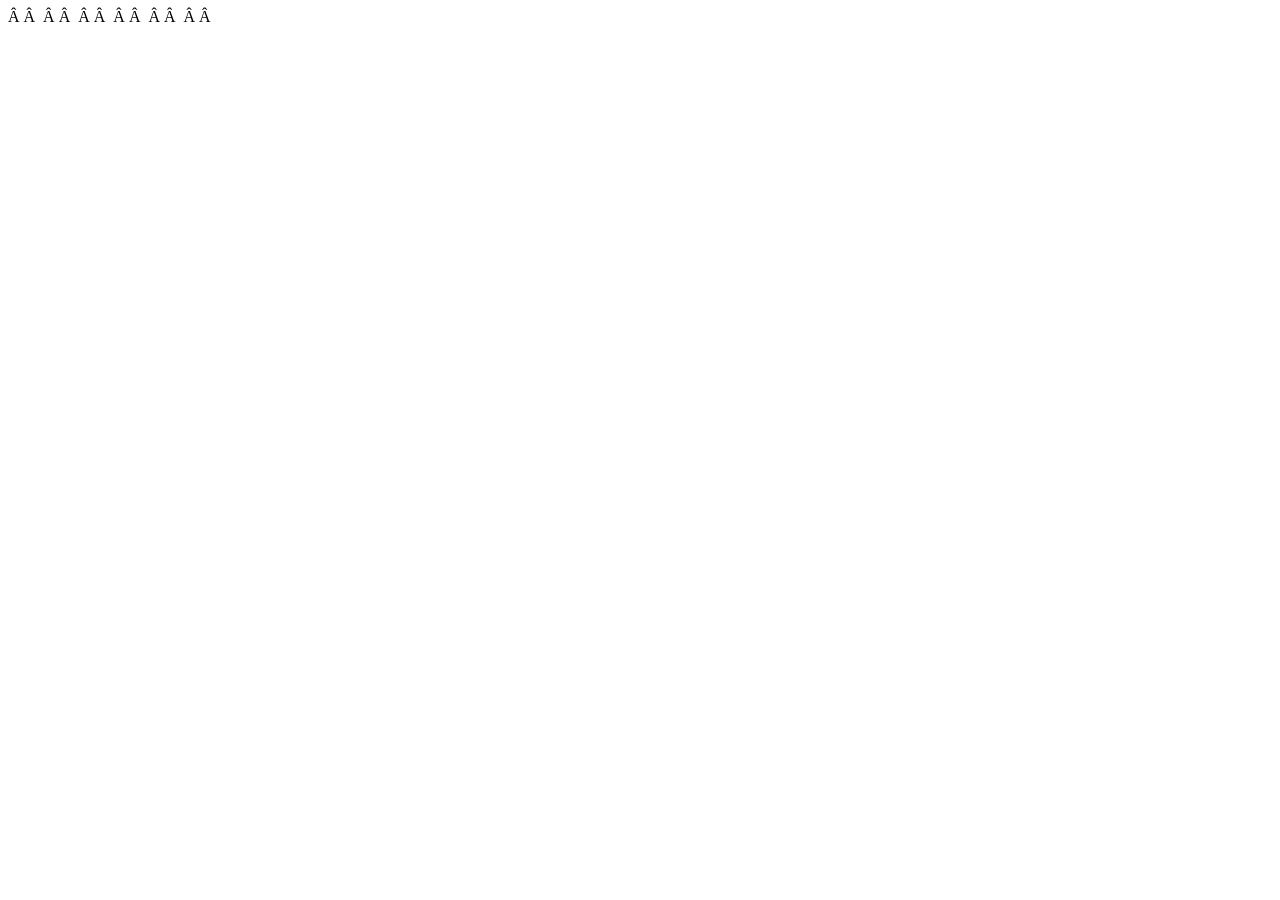
==== s/sss.html @ dd644e6e "Create sss.html" ====
<!doctype html>
<html lang="en">
<head>
  <meta charset="UTF-8" />
  <meta name="viewport" content="width=device-width, initial-scale=1.0" />
  <title>⨇</title>
  <style>
    html, body {
      margin: 0;
      width: 100%;
      height: 100%;
      overflow: hidden;
      background: #05070a;
    }

    canvas {
      width: 100vw;
      height: 100vh;
      display: block;
      image-rendering: pixelated;
      image-rendering: crisp-edges;
    }
  </style>
</head>
<body>
  <canvas id="c"></canvas>

  <script>
    const canvas = document.getElementById("c");
    const ctx = canvas.getContext("2d");

    const W = 160;
    const H = 90;
    canvas.width = W;
    canvas.height = H;
    ctx.imageSmoothingEnabled = false;

    const lerp = (a, b, t) => a + (b - a) * t;

    function fillPoly(points, style) {
      ctx.fillStyle = style;
      ctx.beginPath();
      ctx.moveTo(points[0][0], points[0][1]);
      for (let i = 1; i < points.length; i++) ctx.lineTo(points[i][0], points[i][1]);
      ctx.closePath();
      ctx.fill();
    }

    function line(x1, y1, x2, y2, style, width = 1) {
      ctx.strokeStyle = style;
      ctx.lineWidth = width;
      ctx.beginPath();
      ctx.moveTo(x1, y1);
      ctx.lineTo(x2, y2);
      ctx.stroke();
    }

    function drawScene(time) {
      const t = time * 0.001;
      const vpX = W / 2 + Math.sin(t * 0.6) * 2;
      const horizon = 33 + Math.sin(t * 0.8) * 0.25;

      const bg = ctx.createLinearGradient(0, 0, 0, H);
      bg.addColorStop(0, "#6b737d");
      bg.addColorStop(0.45, "#7b828c");
      bg.addColorStop(1, "#2a2f35");
      ctx.fillStyle = bg;
      ctx.fillRect(0, 0, W, H);


      fillPoly([[0, 0], [W, 0], [vpX + 16, horizon], [vpX - 16, horizon]], "#9097a1");
      fillPoly([[0, 0], [vpX - 16, horizon], [vpX - 16, H], [0, H]], "#7a8088");
      fillPoly([[W, 0], [vpX + 16, horizon], [vpX + 16, H], [W, H]], "#707780");
      fillPoly([[0, H], [W, H], [vpX + 16, horizon], [vpX - 16, horizon]], "#5a6068");

      const leftShade = ctx.createLinearGradient(0, 0, vpX, 0);
      leftShade.addColorStop(0, "rgba(0,0,0,0.22)");
      leftShade.addColorStop(1, "rgba(0,0,0,0)");
      fillPoly([[0, 0], [vpX - 16, horizon], [vpX - 16, H], [0, H]], leftShade);

      const rightShade = ctx.createLinearGradient(W, 0, vpX, 0);
      rightShade.addColorStop(0, "rgba(0,0,0,0.24)");
      rightShade.addColorStop(1, "rgba(0,0,0,0)");
      fillPoly([[W, 0], [vpX + 16, horizon], [vpX + 16, H], [W, H]], rightShade);

      for (let i = 0; i < 8; i++) {
        const x = lerp(0, W, i / 7);
        line(x, H, vpX, horizon, "rgba(255,255,255,0.045)", 1);
      }

      for (let i = 0; i < 7; i++) {
        const y = lerp(horizon, H, i / 6);
        line(0, y, W, y, "rgba(255,255,255,0.06)", 1);
      }

      const flicker = 0.75 + 0.25 * Math.sin(t * 13.0) + 0.07 * Math.sin(t * 31.0);
      const lightAlpha = Math.max(0.15, Math.min(0.95, flicker));

      for (let i = 0; i < 3; i++) {
        const x1 = lerp(28, 132, i / 2) - 16;
        const x2 = lerp(28, 132, i / 2) + 16;
        const y1 = 10 + i * 1.2;
        const y2 = 12 + i * 1.2;

        fillPoly([[x1 - 4, y1 - 2], [x2 + 4, y1 - 2], [x2, y2 + 2], [x1, y2 + 2]], `rgba(235,245,255,${0.12 * lightAlpha})`);
        fillPoly([[x1, y1], [x2, y1], [x2 - 1, y2], [x1 + 1, y2]], `rgba(245,250,255,${0.55 * lightAlpha})`);
      }

      const doorW = 14;
      const doorH = 24;
      fillPoly(
        [
          [vpX - doorW / 2, horizon + 2],
          [vpX + doorW / 2, horizon + 2],
          [vpX + doorW / 2, horizon + doorH],
          [vpX - doorW / 2, horizon + doorH]
        ],
        "#3b3f46"
      );

      fillPoly(
        [
          [vpX - doorW / 2 - 2, horizon + 1],
          [vpX + doorW / 2 + 2, horizon + 1],
          [vpX + doorW / 2 + 2, horizon + doorH + 1],
          [vpX - doorW / 2 - 2, horizon + doorH + 1]
        ],
        "rgba(220,235,255,0.08)"
      );

      fillPoly(
        [
          [vpX - 4, horizon + 6],
          [vpX + 4, horizon + 6],
          [vpX + 4, horizon + 9],
          [vpX - 4, horizon + 9]
        ],
        "rgba(190,220,255,0.22)"
      );

      line(0, H - 1, vpX - 16, horizon, "rgba(25,28,32,0.7)", 1);
      line(W, H - 1, vpX + 16, horizon, "rgba(25,28,32,0.7)", 1);

      for (let i = 1; i <= 4; i++) {
        const s = i / 5;
        const lx = lerp(0, vpX - 16, s);
        const rx = lerp(W, vpX + 16, s);
        line(lx, 0, lerp(lx, vpX, 0.15), H, "rgba(255,255,255,0.045)", 1);
        line(rx, 0, lerp(rx, vpX, 0.15), H, "rgba(255,255,255,0.04)", 1);
      }

      for (let i = 0; i < 420; i++) {
        const x = (Math.random() * W) | 0;
        const y = (Math.random() * H) | 0;
        const a = Math.random() * 0.08;
        ctx.fillStyle = `rgba(255,255,255,${a})`;
        ctx.fillRect(x, y, 1, 1);
      }

      ctx.fillStyle = "rgba(0,0,0,0.045)";
      for (let y = 0; y < H; y += 2) {
        ctx.fillRect(0, y, W, 1);
      }

      const vignette = ctx.createRadialGradient(W / 2, H / 2, 18, W / 2, H / 2, 84);
      vignette.addColorStop(0, "rgba(0,0,0,0)");
      vignette.addColorStop(1, "rgba(0,0,0,0.38)");
      ctx.fillStyle = vignette;
      ctx.fillRect(0, 0, W, H);

      requestAnimationFrame(drawScene);
    }

    requestAnimationFrame(drawScene);
  </script>
</body>
</html>
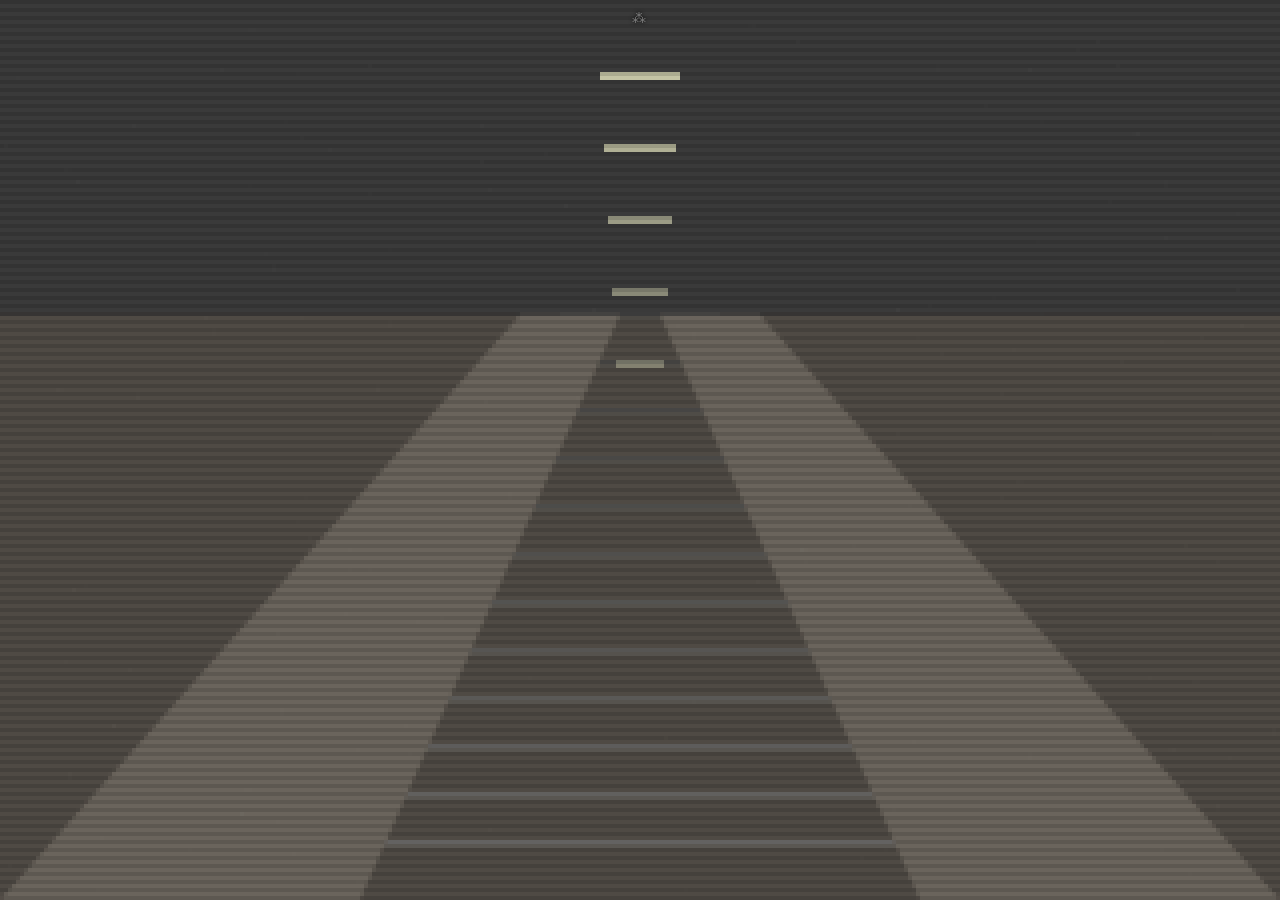
==== commit 49bf26dc: "Update sss.html" ====
--- a/s/sss.html
+++ b/s/sss.html
@@ -1,177 +1,144 @@
-<!doctype html>
-<html lang="en">
+<!DOCTYPE html>
+<html lang="en">
 <head>
-  <meta charset="UTF-8" />
-  <meta name="viewport" content="width=device-width, initial-scale=1.0" />
-  <title>⨇</title>
-  <style>
-    html, body {
-      margin: 0;
-      width: 100%;
-      height: 100%;
-      overflow: hidden;
-      background: #05070a;
-    }
+<meta charset="UTF-8" />
+<meta name="viewport" content="width=device-width, initial-scale=1.0" />
+<title>⁑</title>
 
-    canvas {
-      width: 100vw;
-      height: 100vh;
-      display: block;
-      image-rendering: pixelated;
-      image-rendering: crisp-edges;
-    }
-  </style>
+<style>
+    html, body {
+        margin: 0;
+        overflow: hidden;
+        background: black;
+        height: 100%;
+    }
+
+    canvas {
+        width: 100vw;
+        height: 100vh;
+        image-rendering: pixelated;
+        display: block;
+    }
+
+    #overlay {
+        position: absolute;
+        top: 10px;
+        left: 50%;
+        transform: translateX(-50%);
+        color: rgba(255,255,255,0.4);
+        font-family: monospace;
+        font-size: 14px;
+        letter-spacing: 2px;
+        pointer-events: none;
+        text-shadow: 0 0 4px black;
+    }
+</style>
 </head>
 <body>
-  <canvas id="c"></canvas>
 
-  <script>
-    const canvas = document.getElementById("c");
-    const ctx = canvas.getContext("2d");
+<div id="overlay">⁂</div>
+<canvas id="c"></canvas>
 
-    const W = 160;
-    const H = 90;
-    canvas.width = W;
-    canvas.height = H;
-    ctx.imageSmoothingEnabled = false;
+<script>
+const canvas = document.getElementById("c");
+const ctx = canvas.getContext("2d");
 
-    const lerp = (a, b, t) => a + (b - a) * t;
+const scale = 4;
 
-    function fillPoly(points, style) {
-      ctx.fillStyle = style;
-      ctx.beginPath();
-      ctx.moveTo(points[0][0], points[0][1]);
-      for (let i = 1; i < points.length; i++) ctx.lineTo(points[i][0], points[i][1]);
-      ctx.closePath();
-      ctx.fill();
-    }
+function resize() {
+    canvas.width = innerWidth / scale;
+    canvas.height = innerHeight / scale;
+}
+resize();
+addEventListener("resize", resize);
 
-    function line(x1, y1, x2, y2, style, width = 1) {
-      ctx.strokeStyle = style;
-      ctx.lineWidth = width;
-      ctx.beginPath();
-      ctx.moveTo(x1, y1);
-      ctx.lineTo(x2, y2);
-      ctx.stroke();
-    }
+let flicker = 0;
 
-    function drawScene(time) {
-      const t = time * 0.001;
-      const vpX = W / 2 + Math.sin(t * 0.6) * 2;
-      const horizon = 33 + Math.sin(t * 0.8) * 0.25;
+function draw() {
+    const w = canvas.width;
+    const h = canvas.height;
 
-      const bg = ctx.createLinearGradient(0, 0, 0, H);
-      bg.addColorStop(0, "#6b737d");
-      bg.addColorStop(0.45, "#7b828c");
-      bg.addColorStop(1, "#2a2f35");
-      ctx.fillStyle = bg;
-      ctx.fillRect(0, 0, W, H);
+    // Background
+    ctx.fillStyle = "#2b2b2b";
+    ctx.fillRect(0, 0, w, h);
 
+    // Ceiling
+    ctx.fillStyle = "#3a3a3a";
+    ctx.fillRect(0, 0, w, h * 0.35);
 
-      fillPoly([[0, 0], [W, 0], [vpX + 16, horizon], [vpX - 16, horizon]], "#9097a1");
-      fillPoly([[0, 0], [vpX - 16, horizon], [vpX - 16, H], [0, H]], "#7a8088");
-      fillPoly([[W, 0], [vpX + 16, horizon], [vpX + 16, H], [W, H]], "#707780");
-      fillPoly([[0, H], [W, H], [vpX + 16, horizon], [vpX - 16, horizon]], "#5a6068");
+    // Floor
+    ctx.fillStyle = "#4f4a44";
+    ctx.fillRect(0, h * 0.35, w, h);
 
-      const leftShade = ctx.createLinearGradient(0, 0, vpX, 0);
-      leftShade.addColorStop(0, "rgba(0,0,0,0.22)");
-      leftShade.addColorStop(1, "rgba(0,0,0,0)");
-      fillPoly([[0, 0], [vpX - 16, horizon], [vpX - 16, H], [0, H]], leftShade);
+    // Perspective hallway
+    const center = w / 2;
 
-      const rightShade = ctx.createLinearGradient(W, 0, vpX, 0);
-      rightShade.addColorStop(0, "rgba(0,0,0,0.24)");
-      rightShade.addColorStop(1, "rgba(0,0,0,0)");
-      fillPoly([[W, 0], [vpX + 16, horizon], [vpX + 16, H], [W, H]], rightShade);
+    for (let i = 0; i < 12; i++) {
+        const y = h * 0.35 + i * 12;
 
-      for (let i = 0; i < 8; i++) {
-        const x = lerp(0, W, i / 7);
-        line(x, H, vpX, horizon, "rgba(255,255,255,0.045)", 1);
-      }
+        ctx.strokeStyle = `rgb(${70+i*5},${70+i*5},${70+i*5})`;
+        ctx.beginPath();
+        ctx.moveTo(center - 20 - i * 8, y);
+        ctx.lineTo(center + 20 + i * 8, y);
+        ctx.stroke();
+    }
 
-      for (let i = 0; i < 7; i++) {
-        const y = lerp(horizon, H, i / 6);
-        line(0, y, W, y, "rgba(255,255,255,0.06)", 1);
-      }
+    // Walls
+    ctx.fillStyle = "#6a645c";
 
-      const flicker = 0.75 + 0.25 * Math.sin(t * 13.0) + 0.07 * Math.sin(t * 31.0);
-      const lightAlpha = Math.max(0.15, Math.min(0.95, flicker));
+    ctx.beginPath();
+    ctx.moveTo(0, h);
+    ctx.lineTo(center - 30, h * 0.35);
+    ctx.lineTo(center - 5, h * 0.35);
+    ctx.lineTo(center - 70, h);
+    ctx.fill();
 
-      for (let i = 0; i < 3; i++) {
-        const x1 = lerp(28, 132, i / 2) - 16;
-        const x2 = lerp(28, 132, i / 2) + 16;
-        const y1 = 10 + i * 1.2;
-        const y2 = 12 + i * 1.2;
+    ctx.beginPath();
+    ctx.moveTo(w, h);
+    ctx.lineTo(center + 30, h * 0.35);
+    ctx.lineTo(center + 5, h * 0.35);
+    ctx.lineTo(center + 70, h);
+    ctx.fill();
 
-        fillPoly([[x1 - 4, y1 - 2], [x2 + 4, y1 - 2], [x2, y2 + 2], [x1, y2 + 2]], `rgba(235,245,255,${0.12 * lightAlpha})`);
-        fillPoly([[x1, y1], [x2, y1], [x2 - 1, y2], [x1 + 1, y2]], `rgba(245,250,255,${0.55 * lightAlpha})`);
-      }
+    // Ceiling lights
+    for (let i = 0; i < 5; i++) {
+        const size = 10 - i;
+        const y = 18 + i * 18;
 
-      const doorW = 14;
-      const doorH = 24;
-      fillPoly(
-        [
-          [vpX - doorW / 2, horizon + 2],
-          [vpX + doorW / 2, horizon + 2],
-          [vpX + doorW / 2, horizon + doorH],
-          [vpX - doorW / 2, horizon + doorH]
-        ],
-        "#3b3f46"
-      );
+        ctx.fillStyle = `rgba(255,255,210,${0.7 - i*0.1})`;
+        ctx.fillRect(center - size, y, size * 2, 2);
+    }
 
-      fillPoly(
-        [
-          [vpX - doorW / 2 - 2, horizon + 1],
-          [vpX + doorW / 2 + 2, horizon + 1],
-          [vpX + doorW / 2 + 2, horizon + doorH + 1],
-          [vpX - doorW / 2 - 2, horizon + doorH + 1]
-        ],
-        "rgba(220,235,255,0.08)"
-      );
+    // Random flicker
+    flicker += Math.random() * 0.4;
 
-      fillPoly(
-        [
-          [vpX - 4, horizon + 6],
-          [vpX + 4, horizon + 6],
-          [vpX + 4, horizon + 9],
-          [vpX - 4, horizon + 9]
-        ],
-        "rgba(190,220,255,0.22)"
-      );
+    if (Math.sin(flicker) > 0.85) {
+        ctx.fillStyle = "rgba(255,255,255,0.08)";
+        ctx.fillRect(0, 0, w, h);
+    }
 
-      line(0, H - 1, vpX - 16, horizon, "rgba(25,28,32,0.7)", 1);
-      line(W, H - 1, vpX + 16, horizon, "rgba(25,28,32,0.7)", 1);
+    // Noise
+    for (let i = 0; i < 250; i++) {
+        ctx.fillStyle = `rgba(255,255,255,${Math.random()*0.03})`;
+        ctx.fillRect(
+            Math.random() * w,
+            Math.random() * h,
+            1,
+            1
+        );
+    }
 
-      for (let i = 1; i <= 4; i++) {
-        const s = i / 5;
-        const lx = lerp(0, vpX - 16, s);
-        const rx = lerp(W, vpX + 16, s);
-        line(lx, 0, lerp(lx, vpX, 0.15), H, "rgba(255,255,255,0.045)", 1);
-        line(rx, 0, lerp(rx, vpX, 0.15), H, "rgba(255,255,255,0.04)", 1);
-      }
+    // VHS scanlines
+    ctx.fillStyle = "rgba(0,0,0,0.12)";
+    for (let y = 0; y < h; y += 2) {
+        ctx.fillRect(0, y, w, 1);
+    }
 
-      for (let i = 0; i < 420; i++) {
-        const x = (Math.random() * W) | 0;
-        const y = (Math.random() * H) | 0;
-        const a = Math.random() * 0.08;
-        ctx.fillStyle = `rgba(255,255,255,${a})`;
-        ctx.fillRect(x, y, 1, 1);
-      }
+    requestAnimationFrame(draw);
+}
 
-      ctx.fillStyle = "rgba(0,0,0,0.045)";
-      for (let y = 0; y < H; y += 2) {
-        ctx.fillRect(0, y, W, 1);
-      }
+draw();
+</script>
 
-      const vignette = ctx.createRadialGradient(W / 2, H / 2, 18, W / 2, H / 2, 84);
-      vignette.addColorStop(0, "rgba(0,0,0,0)");
-      vignette.addColorStop(1, "rgba(0,0,0,0.38)");
-      ctx.fillStyle = vignette;
-      ctx.fillRect(0, 0, W, H);
-
-      requestAnimationFrame(drawScene);
-    }
-
-    requestAnimationFrame(drawScene);
-  </script>
 </body>
 </html>
